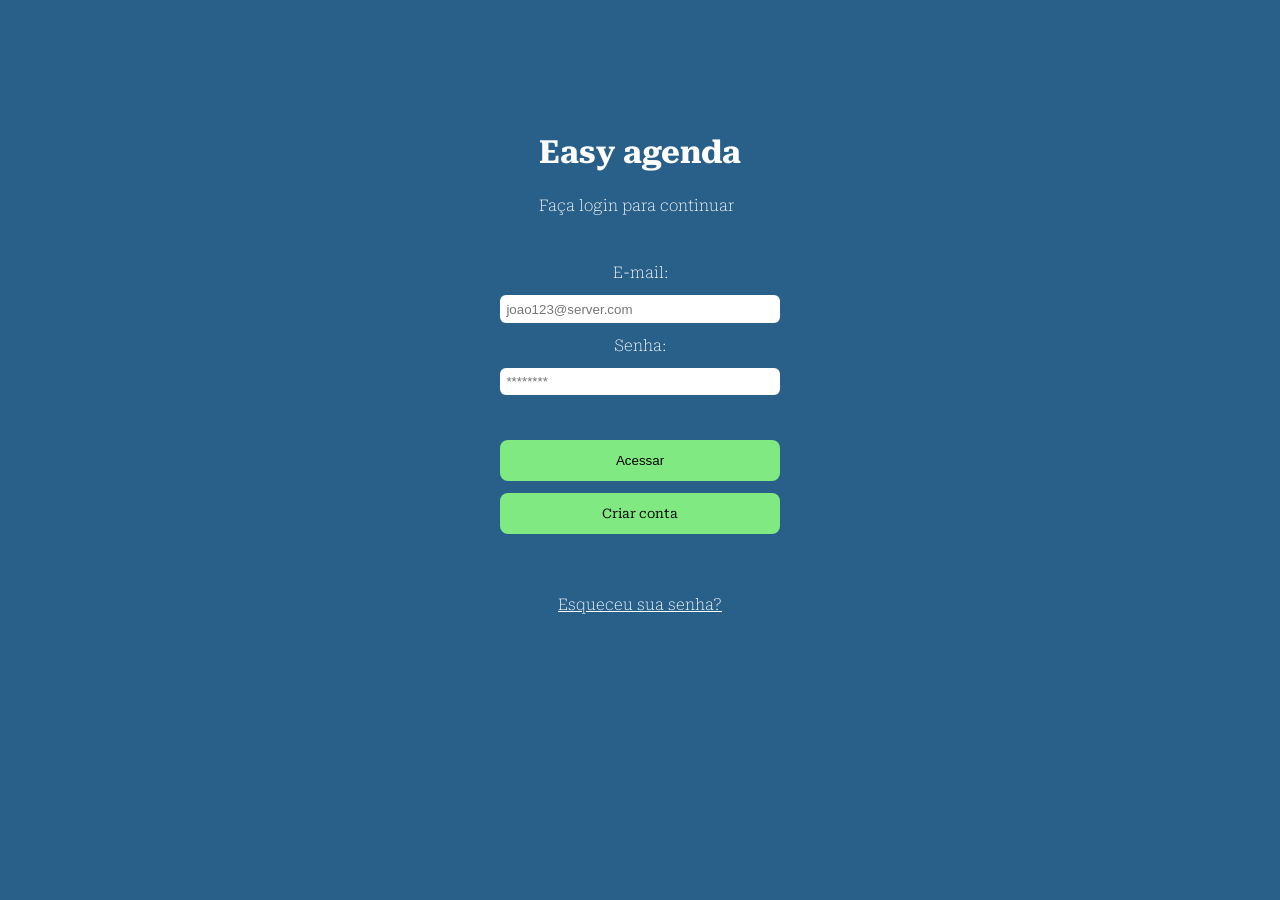
==== index.html @ 6c9af3c7 "commit inicial" ====
<!DOCTYPE html>
<html lang="pt-br">

<head>
    <meta charset="UTF-8">
    <meta name="viewport" content="width=device-width, initial-scale=1.0">
    <title>Tela de login</title>
    <link rel="stylesheet" href="app-style/style-login.css">
</head>

<body>

    <div class="container-login">
        <div class="top-login">
            <h1 class="title_login-screen">
                Easy agenda
            </h1>
            <P class="info_login-screen">
                Faça login para continuar
            </P>
        </div>
        <form method="post" class="form-login" id="form">
                <label for="email-login" class="label-login">E-mail:</label>
                <input type="email" name="email-login" id="email-login" placeholder="joao123@server.com" required
                class="input-login">
                <label for="pass-login" class="label-login">Senha:</label>
                <input type="password" name="pass-login" id="pass-login" required class="input-login" placeholder="********" minlength="8">
                
                <div class="container_btn">
                    <button type="submit" class="btn_login" id="btn_login">Acessar</button>
                    <a href="app/register.html" class="btn_register" id="btn-register">Criar conta</a>
                </div>
                
            </form>
        <div class="container_link-login">
            <a href="#" class="btn_recover-password">Esqueceu sua senha?</a>
        </div>
    </div>
    <script src="scripts/tela-login.js"></script>

</body>

</html>
---- app-style/style-login.css ----
@import url('https://fonts.googleapis.com/css2?family=Roboto+Serif:ital,opsz,wght@0,8..144,100..900;1,8..144,100..900&display=swap');


* {
    margin: 0;
    padding: 0;
    box-sizing: border-box;
}

:root {
    --primary: #29608A;
    --secondary: #81E981;

    --font-default: "Roboto Serif", serif;
    --padding-default: 2rem;
    --margin-default: 1.6rem;
}

body {
    display: flex;
    justify-content: center;
    align-items: center;
    flex-direction: column;
    min-height: 80vh;
    background-color: var(--primary);
    font-family: var(--font-default);
}

/* Estilos dos elementos top login */

.container-login {
    display: flex;
    justify-content: center;
    align-items: center;
    flex-direction: column;
}

.top-login {
    padding: 2rem;
    margin-bottom: .5rem;
    color: #FFF;
}

.title_login-screen {
    font-size: 2rem;
    font-weight: bold;
    margin-bottom: 1.5625rem
}

.info_login-screen {
    font-size: 1rem;
    font-weight: 100;
}

/* Estilos do form*/

.form-login {
    width: 100%;
    padding-top: calc(var(--padding-default) / 4);
    padding-bottom: calc(var(--padding-default) / 2);
    display: flex;
    flex-direction: column;
    align-items: center;
    gap: .8rem;
}

.label-login {
    color: #FFF;
    font-weight: 100;
}

.input-login {
    padding: .4rem;
    width: 17.5rem;
    border-radius: 6px;
    border: none;
}

.input-login:valid {
    outline: 1px solid var(--secondary);
}

.container_btn {
    padding: var(--padding-default);
    /* border: 1px solid red; */
}

.container_btn button {
    padding: .8rem;
    margin-bottom: .8rem;
    width: 17.5rem;
    display: block;
    border-radius: 8px;
    border: none;
    background-color: var(--secondary);
}

.container_btn > .btn_register{
    padding: .8rem;
    margin-bottom: .8rem;
    width: 17.5rem;
    display: block;
    border-radius: 8px;
    border: none;
    background-color: var(--secondary);
    text-align: center;
    text-decoration: none;
    color: black;
    font-size: .8125rem;
}

.container_link-login a{
    display: flex;
    justify-content: center;
    align-items: center;
    margin-bottom: .3rem;
    color: white;
    font-weight: 100;
}
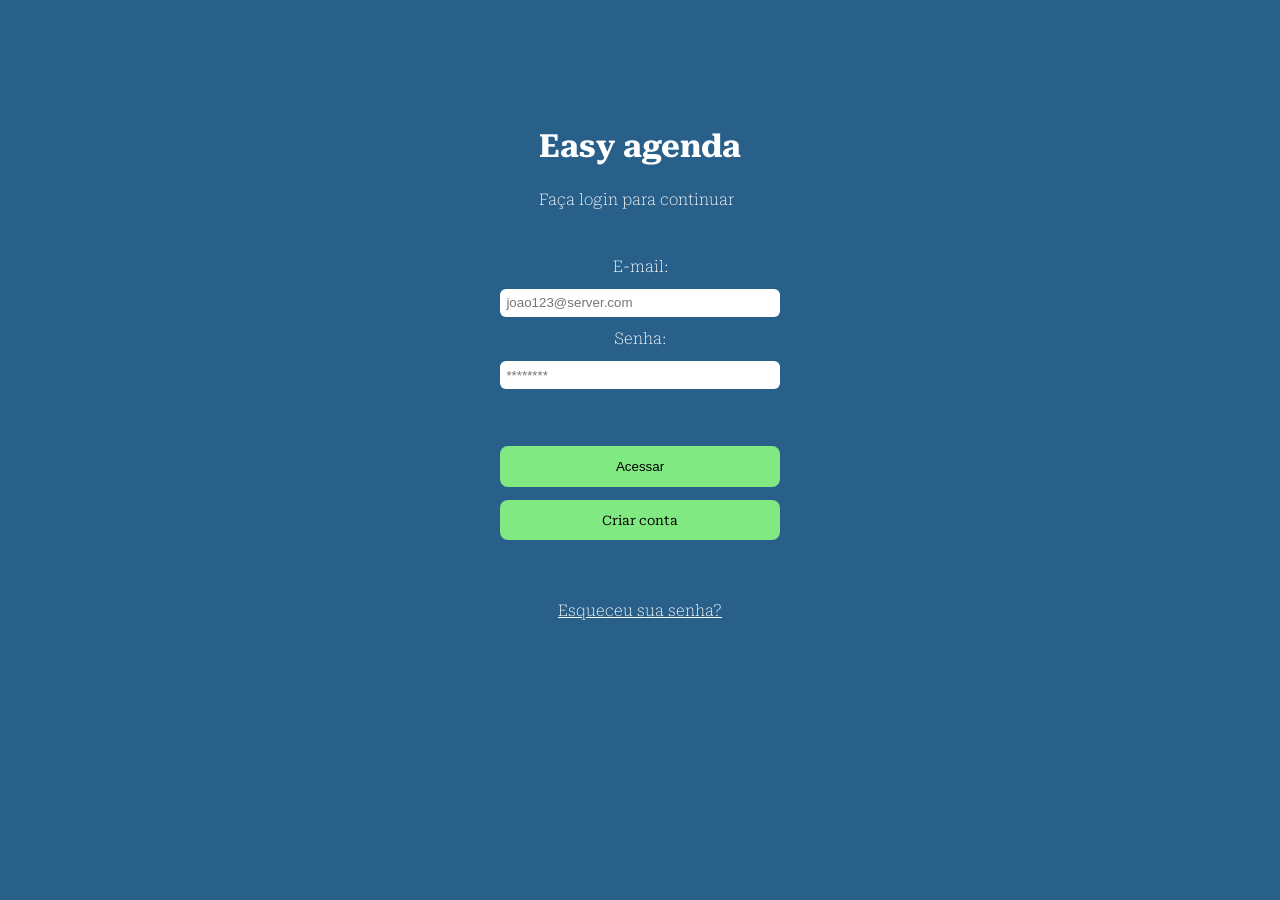
==== commit 56c820c5: "implementando tela de agendamento" ====
--- a/index.html
+++ b/index.html
@@ -6,6 +6,7 @@
     <meta name="viewport" content="width=device-width, initial-scale=1.0">
     <title>Tela de login</title>
     <link rel="stylesheet" href="app-style/style-login.css">
+    <link rel="stylesheet" href="app-style/default.css">
 </head>
 
 <body>
@@ -19,16 +20,18 @@
                 Faça login para continuar
             </P>
         </div>
-        <form method="post" class="form-login" id="form">
+        <form class="form-login" id="form">
                 <label for="email-login" class="label-login">E-mail:</label>
                 <input type="email" name="email-login" id="email-login" placeholder="joao123@server.com" required
                 class="input-login">
                 <label for="pass-login" class="label-login">Senha:</label>
                 <input type="password" name="pass-login" id="pass-login" required class="input-login" placeholder="********" minlength="8">
-                
+
+                <span class="message-error-login"></span>
+
                 <div class="container_btn">
                     <button type="submit" class="btn_login" id="btn_login">Acessar</button>
-                    <a href="app/register.html" class="btn_register" id="btn-register">Criar conta</a>
+                    <a href="app/register.html" class="btn_register" id="btn_register">Criar conta</a>
                 </div>
                 
             </form>
@@ -36,7 +39,8 @@
             <a href="#" class="btn_recover-password">Esqueceu sua senha?</a>
         </div>
     </div>
-    <script src="scripts/tela-login.js"></script>
+    <script src="scripts/login.js"></script>
+    <script src="scripts/usuarios.js"></script>
 
 </body>
 
--- a/app-style/style-login.css
+++ b/app-style/style-login.css
@@ -1,21 +1,3 @@
-@import url('https://fonts.googleapis.com/css2?family=Roboto+Serif:ital,opsz,wght@0,8..144,100..900;1,8..144,100..900&display=swap');
-
-
-* {
-    margin: 0;
-    padding: 0;
-    box-sizing: border-box;
-}
-
-:root {
-    --primary: #29608A;
-    --secondary: #81E981;
-
-    --font-default: "Roboto Serif", serif;
-    --padding-default: 2rem;
-    --margin-default: 1.6rem;
-}
-
 body {
     display: flex;
     justify-content: center;
@@ -80,6 +62,12 @@
     outline: 1px solid var(--secondary);
 }
 
+.message-error-login{
+    color: white;
+    font-size: 0.845rem;
+    font-weight: 100;
+}
+
 .container_btn {
     padding: var(--padding-default);
     /* border: 1px solid red; */
--- a/app-style/default.css
+++ b/app-style/default.css
@@ -0,0 +1,16 @@
+@import url('https://fonts.googleapis.com/css2?family=Roboto+Serif:ital,opsz,wght@0,8..144,100..900;1,8..144,100..900&display=swap');
+
+* {
+    margin: 0;
+    padding: 0;
+    box-sizing: border-box;
+}
+
+:root {
+    --primary: #29608A;
+    --secondary: #81E981;
+
+    --font-default: "Roboto Serif", serif;
+    --padding-default: 2rem;
+    --margin-default: 1.6rem;
+}
